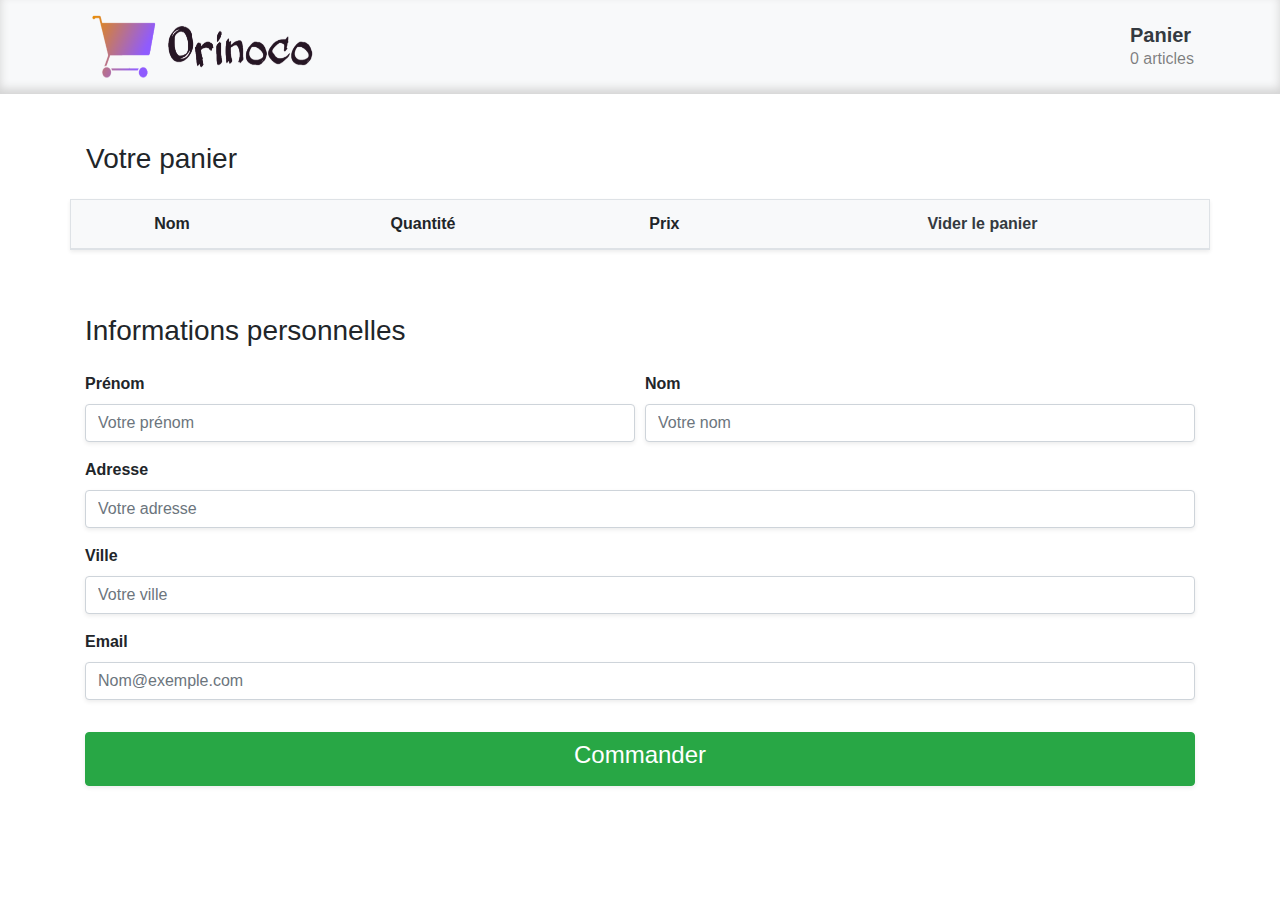
==== frontend/basket.html @ 8c70a753 "fin validation formulaire début post tableau produit et objets formulaire" ====
<!DOCTYPE html>
<html lang="en">
<head>
    <meta charset="UTF-8">
    <meta http-equiv="X-UA-Compatible" content="IE=edge">
    <meta name="viewport" content="width=device-width, initial-scale=1.0">
    <link rel="stylesheet" type="text/css" href="style.css">
    <link rel="stylesheet" href="https://stackpath.bootstrapcdn.com/bootstrap/4.4.1/css/bootstrap.min.css" integrity="sha384-Vkoo8x4CGsO3+Hhxv8T/Q5PaXtkKtu6ug5TOeNV6gBiFeWPGFN9MuhOf23Q9Ifjh" crossorigin="anonymous">
    <link href="https://cdn.jsdelivr.net/npm/bootstrap-icons@1.3.0/font/bootstrap-icons.css" rel="stylesheet">
    <title>Orinoco</title>
</head>
<body>
    <div class="container-fluid light bg-light">
        <div class="container header">
            <div class="row">
                <nav class="col navbar navbar-expand navbar-light">
                    <a class="navbar-brand" href="index.html"><img src="15675819263013_image1.png" width="50%" alt="logo orinoco"></a>
                    <button class="navbar-toggler" type="button" data-toggle="collapse" data-target="#navbarContent">
                        <span class="navbar-toggler-icon"></span>
                     </button>
                     <div id="navbarContent" class="collapse navbar-collapse">
                        <ul class="navbar-nav">
                           <li class="nav-item">
                              <a class="nav-link m-0 p-0 Panier" href="basket.html"><h5 class="font-weight-bold m-0 p-0 text-dark">Panier</h5></a>
                           </li>
                        </ul>
                     </div>
                </nav>
            </div>
        </div>
    </div>
    <div class="container">
        <div class="row my-5" >
            <table class="table  col-sm-12 px-0 bg-light shadow-sm border">
                <h3 class="title mb-4 mx-3">Votre panier</h3>
                <thead>
                    <tr class="text-center">
                        <th>
                            Nom
                        </th>
                        <th>
                            Quantité
                        </th>
                        <th>
                            Prix
                        </th>
                        <th>
                            <a href="#" class="text-dark" id="emptybasket">
                                Vider le panier
                            </a> 
                        </th>

                    </tr>
                </thead>
                <tbody class="text-center" id="basket">

                </tbody>
            </table>

        </div>
        <div class="row my-1" id="form">
            <form class="col-sm-12" id="formvalidation" method="POST" name="myform" onsubmit="return(validation());">
                <h3 class="title mb-4">Informations personnelles</h3>
                <div class="form-row">
                    <div class="form-group col-md-6">
                      <label for="prénom" class="font-weight-bold">Prénom</label>
                      <input type="text" class="form-control shadow-sm" id="prénom" placeholder="Votre prénom" required>
                    </div>
                    <div class="form-group col-md-6">
                      <label for="Nom" class="font-weight-bold">Nom</label>
                      <input type="text" class="form-control shadow-sm" id="Nom" placeholder="Votre nom" required>
                    </div>
                  </div>
                  <div class="form-group">
                    <label for="inputAddress" class="font-weight-bold">Adresse</label>
                    <input type="text" class="form-control shadow-sm" id="inputAddress" placeholder="Votre adresse" required>
                  </div>
                  <div class="form-group">
                    <label for="ville" class="font-weight-bold">Ville</label>
                    <input type="text" class="form-control shadow-sm" id="ville" placeholder="Votre ville" required>
                  </div>
                  <div class="form-group">
                    <label for="Email" class="font-weight-bold">Email</label>
                    <input type="email" class="form-control shadow-sm" id="Email" placeholder="Nom@exemple.com" required>
                  </div>
                  <a href="confirm.html" type="submit" class="btn btn-success col-sm-12 py-2 my-3 font-weight-bold shadow-sm submitbutton"><h4>Commander</h4></a>
            </form>
        </div>
    </div>
    

    
    
    
    <script src="https://code.jquery.com/jquery-3.4.1.slim.min.js" integrity="sha384-J6qa4849blE2+poT4WnyKhv5vZF5SrPo0iEjwBvKU7imGFAV0wwj1yYfoRSJoZ+n" crossorigin="anonymous"></script>
    <script src="https://cdn.jsdelivr.net/npm/popper.js@1.16.0/dist/umd/popper.min.js" integrity="sha384-Q6E9RHvbIyZFJoft+2mJbHaEWldlvI9IOYy5n3zV9zzTtmI3UksdQRVvoxMfooAo" crossorigin="anonymous"></script>
    <script src="https://stackpath.bootstrapcdn.com/bootstrap/4.4.1/js/bootstrap.min.js" integrity="sha384-wfSDF2E50Y2D1uUdj0O3uMBJnjuUD4Ih7YwaYd1iqfktj0Uod8GCExl3Og8ifwB6" crossorigin="anonymous"></script>

    <script type="text/javascript" src="appbasket.js"></script> 
</body>
</html>
---- frontend/style.css ----
#navbarContent{
    display:flex;
    justify-content: flex-end;
}
.light{
    box-shadow: inset 0px -5px 10px lightgrey;
}

.jumbotron{
    background-image: url("bear-1824882_1920.jpg");
    background-size: cover;
    color: white;
    height:300px;
   border-radius:0 !important;
   
}


.transition{
    transition: transform 150ms ease-in;
}
.card a {
    text-decoration: none;
}
.transition:hover{
transform: scale(1.02);
}
.img-card-top{
    height:45vh;
    object-fit:cover;
}
.card-img{
    height:57vh;
    object-fit:cover;
}


.list-group-item{
    transition: transform 150ms ease-in;
    
    
}

.list-group-item:hover{
    transform: scale(1.2);
    
}
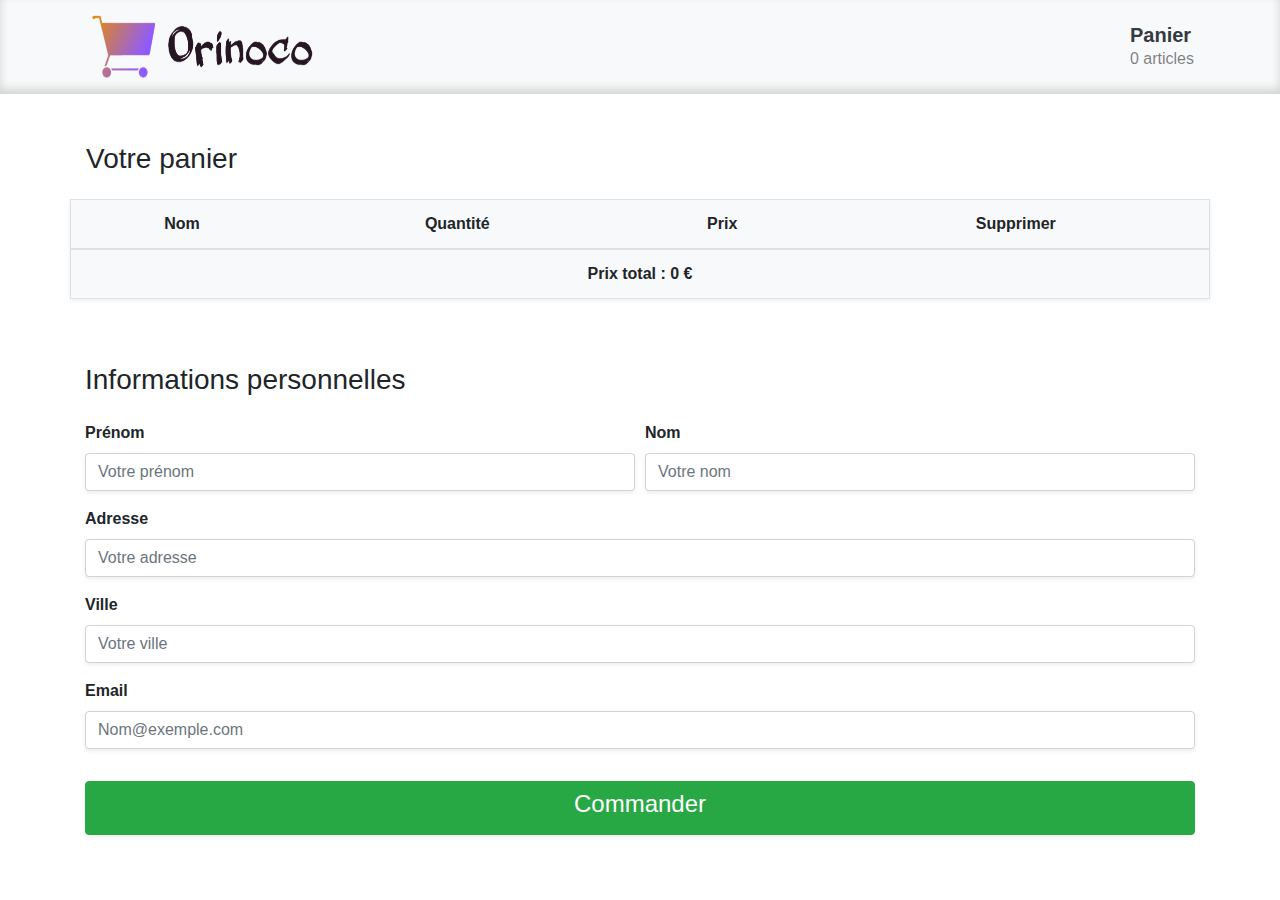
==== commit 911d7413: "finit création des objets forms tableau produits et order_id, début d'envoie des données au serveur" ====
--- a/frontend/basket.html
+++ b/frontend/basket.html
@@ -35,19 +35,17 @@
                 <h3 class="title mb-4 mx-3">Votre panier</h3>
                 <thead>
                     <tr class="text-center">
-                        <th>
+                        <th scope="col">
                             Nom
                         </th>
-                        <th>
+                        <th scope="col">
                             Quantité
                         </th>
-                        <th>
+                        <th scope="col">
                             Prix
                         </th>
-                        <th>
-                            <a href="#" class="text-dark" id="emptybasket">
-                                Vider le panier
-                            </a> 
+                        <th scope="col">
+                            Supprimer
                         </th>
 
                     </tr>
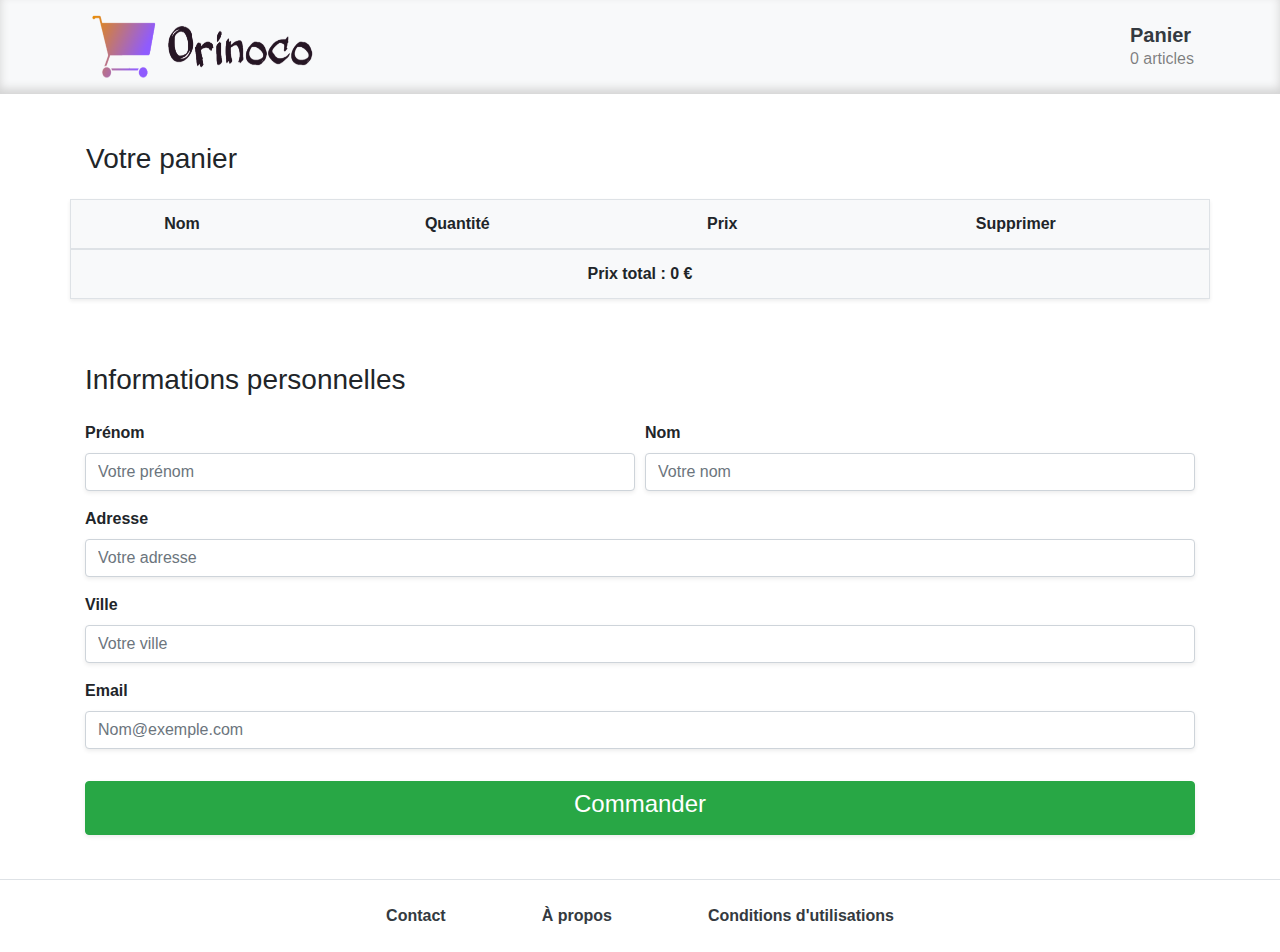
==== commit bf6f9039: "modif mineur couleur non définis" ====
--- a/frontend/basket.html
+++ b/frontend/basket.html
@@ -85,15 +85,19 @@
             </form>
         </div>
     </div>
-    
-
-    
-    
-    
     <script src="https://code.jquery.com/jquery-3.4.1.slim.min.js" integrity="sha384-J6qa4849blE2+poT4WnyKhv5vZF5SrPo0iEjwBvKU7imGFAV0wwj1yYfoRSJoZ+n" crossorigin="anonymous"></script>
     <script src="https://cdn.jsdelivr.net/npm/popper.js@1.16.0/dist/umd/popper.min.js" integrity="sha384-Q6E9RHvbIyZFJoft+2mJbHaEWldlvI9IOYy5n3zV9zzTtmI3UksdQRVvoxMfooAo" crossorigin="anonymous"></script>
     <script src="https://stackpath.bootstrapcdn.com/bootstrap/4.4.1/js/bootstrap.min.js" integrity="sha384-wfSDF2E50Y2D1uUdj0O3uMBJnjuUD4Ih7YwaYd1iqfktj0Uod8GCExl3Og8ifwB6" crossorigin="anonymous"></script>
-
     <script type="text/javascript" src="appbasket.js"></script> 
+    <div class="container-fluid bg-white">
+        <div class='row'>
+            <hr>
+            <footer class="col d-flex justify-content-center border-top py-4">
+                <a href="#" class="text-dark px-5 font-weight-bold">Contact</a>
+                <a href="#" class="text-dark px-5 font-weight-bold">À propos</a>
+                <a href="#" class="text-dark px-5 font-weight-bold">Conditions d'utilisations</a>
+            </footer>
+        </div>
+    </div>
 </body>
 </html>--- a/frontend/style.css
+++ b/frontend/style.css
@@ -47,5 +47,8 @@
     transform: scale(1.2);
     
 }
+.color1{
+    background-color: #987654;
+}
 
 
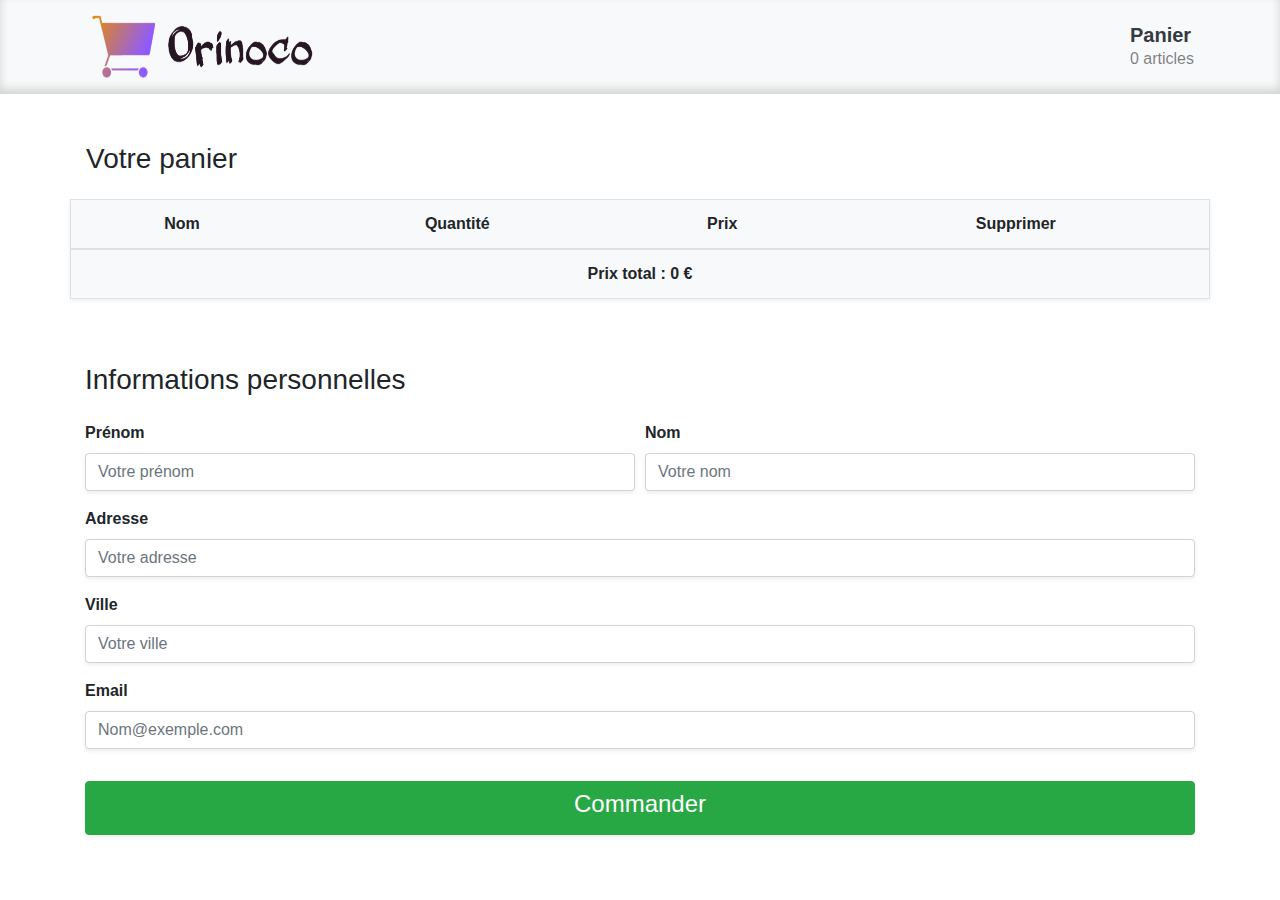
==== commit 2af118ee: "change request post" ====
--- a/frontend/basket.html
+++ b/frontend/basket.html
@@ -89,15 +89,5 @@
     <script src="https://cdn.jsdelivr.net/npm/popper.js@1.16.0/dist/umd/popper.min.js" integrity="sha384-Q6E9RHvbIyZFJoft+2mJbHaEWldlvI9IOYy5n3zV9zzTtmI3UksdQRVvoxMfooAo" crossorigin="anonymous"></script>
     <script src="https://stackpath.bootstrapcdn.com/bootstrap/4.4.1/js/bootstrap.min.js" integrity="sha384-wfSDF2E50Y2D1uUdj0O3uMBJnjuUD4Ih7YwaYd1iqfktj0Uod8GCExl3Og8ifwB6" crossorigin="anonymous"></script>
     <script type="text/javascript" src="appbasket.js"></script> 
-    <div class="container-fluid bg-white">
-        <div class='row'>
-            <hr>
-            <footer class="col d-flex justify-content-center border-top py-4">
-                <a href="#" class="text-dark px-5 font-weight-bold">Contact</a>
-                <a href="#" class="text-dark px-5 font-weight-bold">À propos</a>
-                <a href="#" class="text-dark px-5 font-weight-bold">Conditions d'utilisations</a>
-            </footer>
-        </div>
-    </div>
 </body>
 </html>--- a/frontend/style.css
+++ b/frontend/style.css
@@ -51,4 +51,3 @@
     background-color: #987654;
 }
 
-
